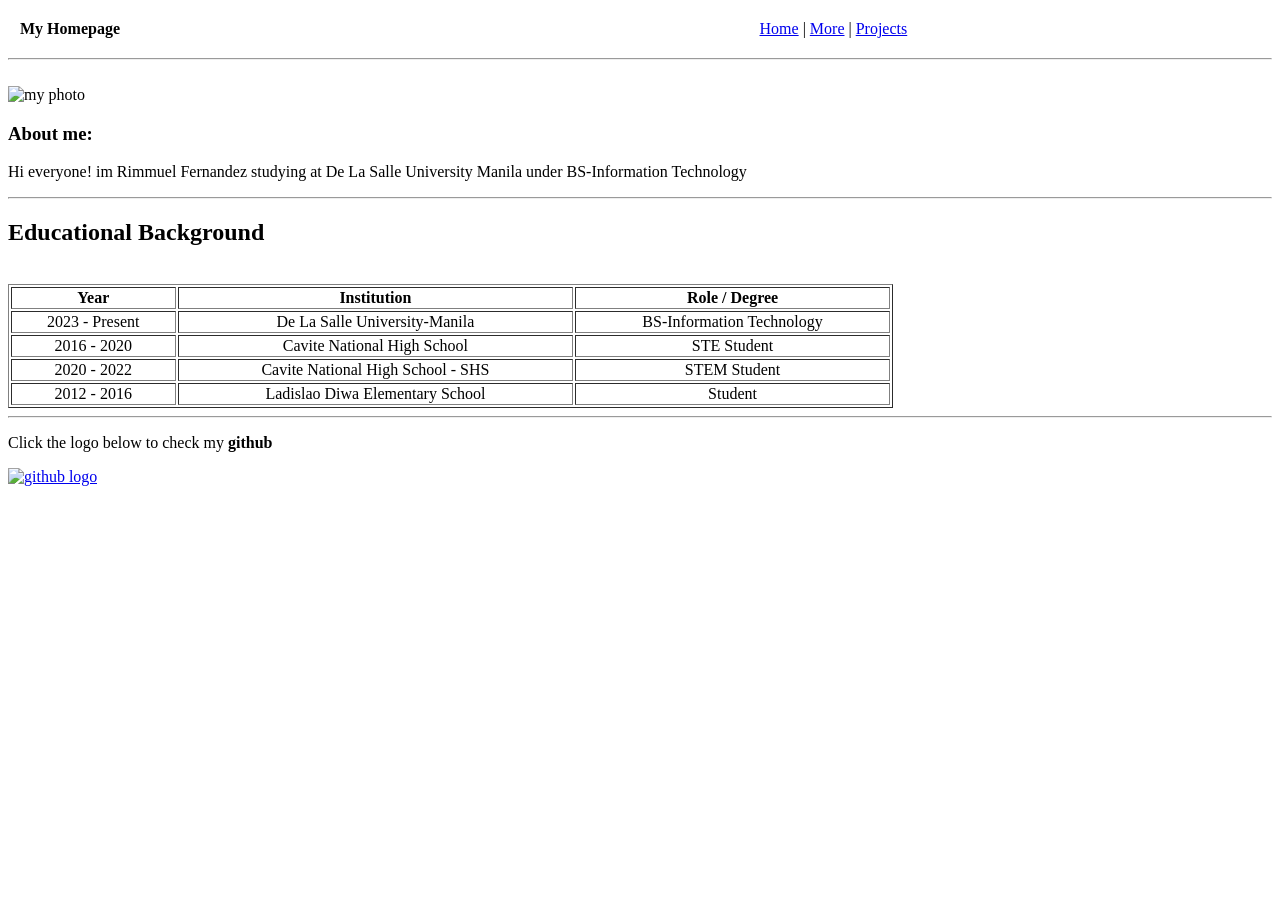
==== index.html @ 61b26e86 "Add files via upload" ====
<!DOCTYPE html>

<head>

        <title> HO1_Fernandez </title>

</head>

<body>

   <table width="100%" border="0" cellpadding="10">
        <tr>
            <td align="left"><b>My Homepage</b></td>
            <td align="center">
                <a href="index.html" target="_self">Home</a> | 
                <a href="more.html" target="_blank">More</a> | 
                <a href="projects.html" target="_blank">Projects</a>
         </td>

            <td align="right">&nbsp;</td>
        </tr>
    </table>
    <hr>
    <br>

    <img src="../HO1/Pictures/picture1.jpg" width="150" height="150" alt="my photo">


    <section>
        <h3> About me:</h3> 
        <p> Hi everyone! im Rimmuel Fernandez studying at De La Salle University Manila under BS-Information Technology </p>

    </section>
    <hr>

    <header>

        <h2> Educational Background </h2>

    </header>

    <table style="width:70%" border="1">

        <tr>
            <th> Year </th>
            <th> Institution </th>
            <th> Role / Degree </th>
        </tr>

        <tr>
            <td align="center"> 2023 - Present </td>
            <td align="center"> De La Salle University-Manila </td>
            <td align="center"> BS-Information Technology </td>
         </tr>

         <tr>
            <td align="center"> 2016 - 2020 </td>
            <td align="center"> Cavite National High School </td>
            <td align="center"> STE Student </td>
         </tr>

         <tr>
            <td align="center"> 2020 - 2022 </td>
            <td align="center"> Cavite National High School - SHS </td>
            <td align="center"> STEM Student </td>
         </tr>

         <tr>
            <td align="center"> 2012 - 2016 </td>
            <td align="center"> Ladislao Diwa Elementary School </td>
            <td align="center"> Student </td>
         </tr>
        <br>
    </table>

    <hr>
  
    <p>
        Click the logo below to check my <b>github</b>
    </p>

    <a href="https://github.com/rienxyz" target="_blank">
        <img src="../HO1/Pictures/GitHub-Logo.png" width="175" height="100" alt="github logo">
    </a>

</body>
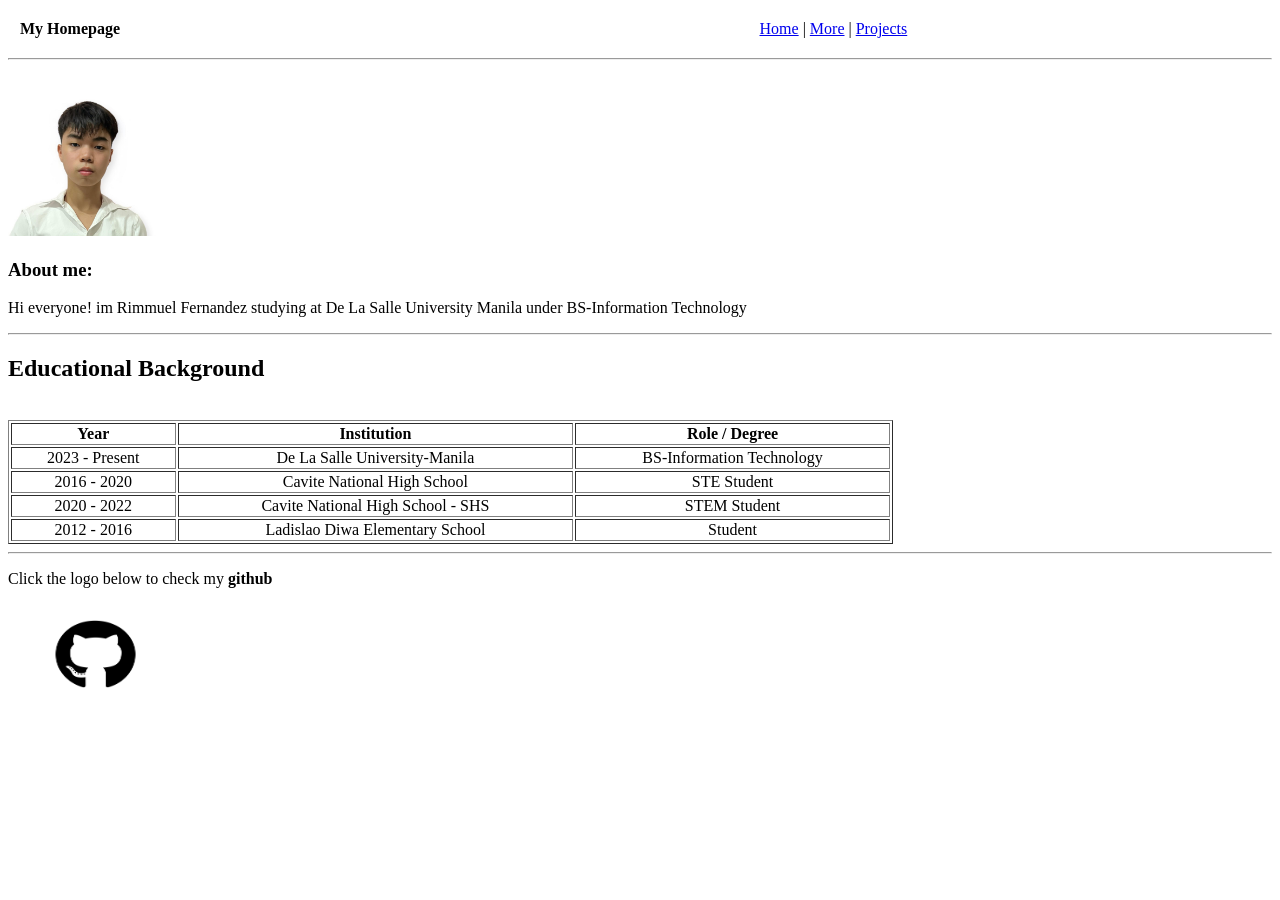
==== commit 758ec700: "Fix image paths in index.html Updated image source for profile picture and GitHub logo." ====
--- a/index.html
+++ b/index.html
@@ -23,7 +23,7 @@
     <hr>
     <br>
 
-    <img src="../HO1/Pictures/picture1.jpg" width="150" height="150" alt="my photo">
+    <img src="picture1.jpg" width="150" height="150" alt="my photo">
 
 
     <section>
@@ -80,7 +80,7 @@
     </p>
 
     <a href="https://github.com/rienxyz" target="_blank">
-        <img src="../HO1/Pictures/GitHub-Logo.png" width="175" height="100" alt="github logo">
+        <img src="/GitHub-Logo.png" width="175" height="100" alt="github logo">
     </a>
 
-</body>+</body>
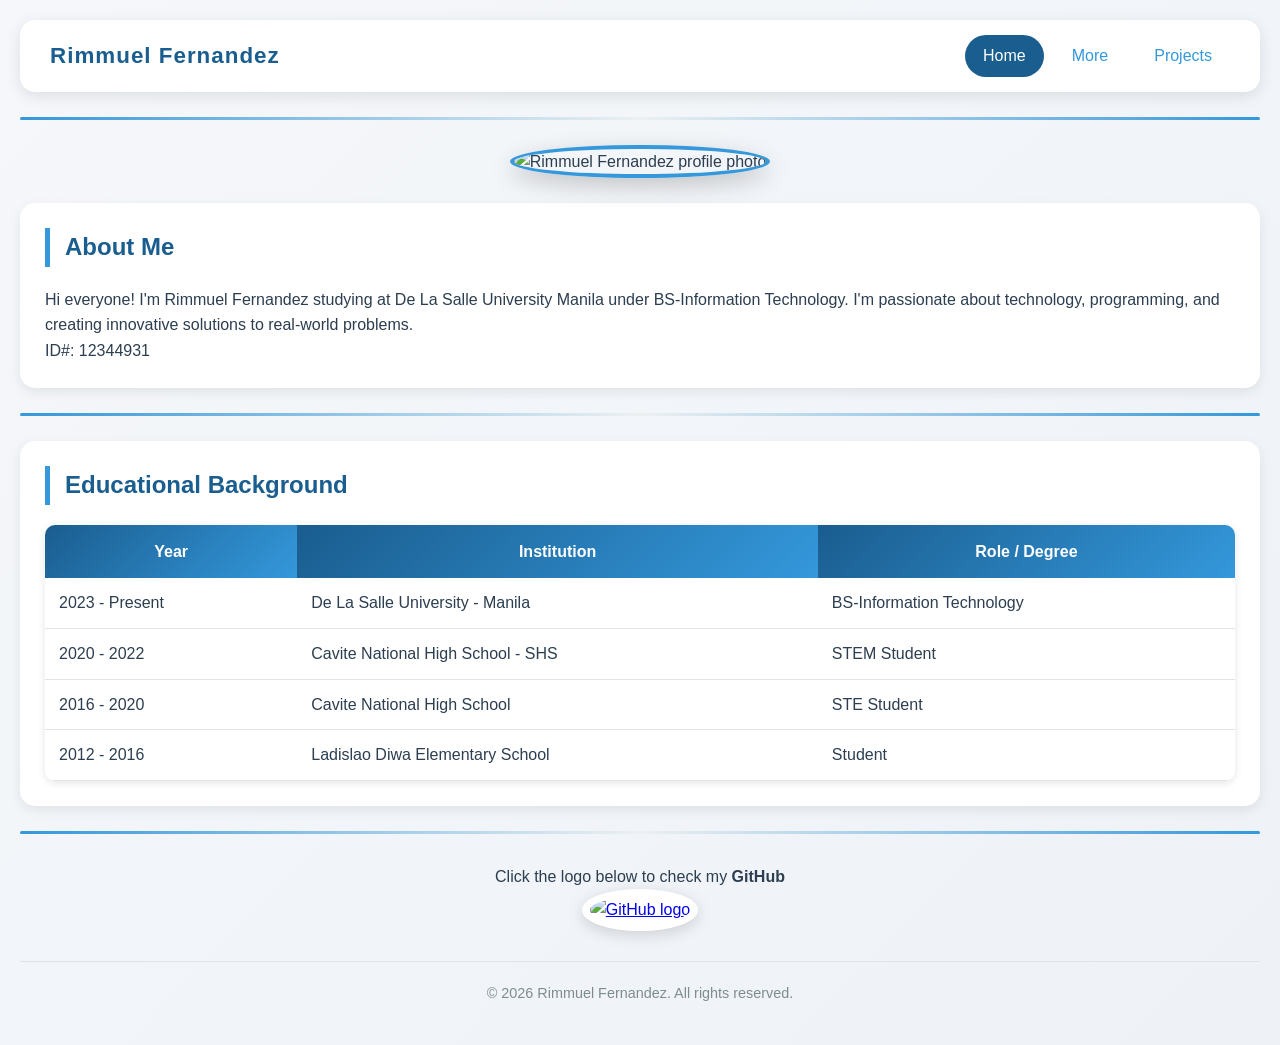
==== commit 6a34d104: "Updated HTML file + CSS file" ====
--- a/index.html
+++ b/index.html
@@ -1,86 +1,90 @@
 <!DOCTYPE html>
 
+
+
 <head>
-
-        <title> HO1_Fernandez </title>
+    <meta charset="UTF-8">
+    <meta name="viewport" content="width=device-width, initial-scale=1.0">
+    <title>Rimmuel Fernandez | Homepage</title>
+    <link rel="stylesheet" href="style.css">
 
 </head>
 
 <body>
 
-   <table width="100%" border="0" cellpadding="10">
-        <tr>
-            <td align="left"><b>My Homepage</b></td>
-            <td align="center">
-                <a href="index.html" target="_self">Home</a> | 
-                <a href="more.html" target="_blank">More</a> | 
-                <a href="projects.html" target="_blank">Projects</a>
-         </td>
+    <nav class="navbar">
+        <div class="nav-brand">Rimmuel Fernandez</div>
+        <div class="nav-links">
+            <a href="index.html" class="active">Home</a>
+            <a href="more.html">More</a>
+            <a href="projects.html">Projects</a>
+        </div>
+    </nav>
 
-            <td align="right">&nbsp;</td>
-        </tr>
-    </table>
-    <hr>
-    <br>
-
-    <img src="picture1.jpg" width="150" height="150" alt="my photo">
+    <hr class="divider">
 
 
-    <section>
-        <h3> About me:</h3> 
-        <p> Hi everyone! im Rimmuel Fernandez studying at De La Salle University Manila under BS-Information Technology </p>
+    <div class="profile-container">
+        <img src="../HO2/Pictures/picture1.jpg" alt="Rimmuel Fernandez profile photo" class="profile-img">
+    
+    </div>
 
+    <section class="about-section">
+        <h2>About Me</h2>
+        <p>Hi everyone! I'm Rimmuel Fernandez studying at De La Salle University Manila under BS-Information Technology. I'm passionate about technology, programming, and creating innovative solutions to real-world problems.</p> 
+        <p> ID#: 12344931</p>
     </section>
-    <hr>
 
-    <header>
+    <hr class="divider">
 
-        <h2> Educational Background </h2>
 
-    </header>
+    <section class="education-section">
+        <h2>Educational Background</h2>
+        
+        <table class="education-table">
+            <thead>
+                <tr>
+                    <th>Year</th>
+                    <th>Institution</th>
+                    <th>Role / Degree</th>
+                </tr>
+            </thead>
+            <tbody>
+                <tr>
+                    <td>2023 - Present</td>
+                    <td>De La Salle University - Manila</td>
+                    <td>BS-Information Technology</td>
+                </tr>
+                <tr>
+                    <td>2020 - 2022</td>
+                    <td>Cavite National High School - SHS</td>
+                    <td>STEM Student</td>
+                </tr>
+                <tr>
+                    <td>2016 - 2020</td>
+                    <td>Cavite National High School</td>
+                    <td>STE Student</td>
+                </tr>
+                <tr>
+                    <td>2012 - 2016</td>
+                    <td>Ladislao Diwa Elementary School</td>
+                    <td>Student</td>
+                </tr>
+            </tbody>
+        </table>
+    </section>
 
-    <table style="width:70%" border="1">
+    <hr class="divider">
 
-        <tr>
-            <th> Year </th>
-            <th> Institution </th>
-            <th> Role / Degree </th>
-        </tr>
+    <div class="github-section">
+        <p>Click the logo below to check my <strong>GitHub</strong></p>
+        <a href="https://github.com/rienxyz" target="_blank" class="github-link">
+            <img src="../HO2/Pictures/GitHub-Logo.png" alt="GitHub logo" class="github-logo">
+        </a>
+    </div>
 
-        <tr>
-            <td align="center"> 2023 - Present </td>
-            <td align="center"> De La Salle University-Manila </td>
-            <td align="center"> BS-Information Technology </td>
-         </tr>
-
-         <tr>
-            <td align="center"> 2016 - 2020 </td>
-            <td align="center"> Cavite National High School </td>
-            <td align="center"> STE Student </td>
-         </tr>
-
-         <tr>
-            <td align="center"> 2020 - 2022 </td>
-            <td align="center"> Cavite National High School - SHS </td>
-            <td align="center"> STEM Student </td>
-         </tr>
-
-         <tr>
-            <td align="center"> 2012 - 2016 </td>
-            <td align="center"> Ladislao Diwa Elementary School </td>
-            <td align="center"> Student </td>
-         </tr>
-        <br>
-    </table>
-
-    <hr>
-  
-    <p>
-        Click the logo below to check my <b>github</b>
-    </p>
-
-    <a href="https://github.com/rienxyz" target="_blank">
-        <img src="/GitHub-Logo.png" width="175" height="100" alt="github logo">
-    </a>
-
+    <footer class="footer">
+        <p>&copy; 2026 Rimmuel Fernandez. All rights reserved.</p>
+    </footer>
 </body>
+</html>
--- a/style.css
+++ b/style.css
@@ -0,0 +1,468 @@
+
+
+* {
+    margin: 0;
+    padding: 0;
+    box-sizing: border-box;
+}
+
+body {
+    font-family: 'Segoe UI', Tahoma, Geneva, Verdana, sans-serif;
+    background: linear-gradient(135deg, #f5f7fa 0%, #eef2f7 100%);
+    color: #2c3e50;
+    line-height: 1.6;
+    padding: 20px;
+    min-height: 100vh;
+}
+
+.navbar {
+    background: white;
+    border-radius: 15px;
+    padding: 15px 30px;
+    display: flex;
+    justify-content: space-between;
+    align-items: center;
+    box-shadow: 0 4px 15px rgba(0, 0, 0, 0.1);
+    margin-bottom: 20px;
+    flex-wrap: wrap;
+    gap: 15px;
+}
+
+.nav-brand {
+    font-size: 1.4em;
+    font-weight: bold;
+    color: #1a5d8f;
+    letter-spacing: 1px;
+}
+
+.nav-links {
+    display: flex;
+    gap: 10px;
+    flex-wrap: wrap;
+}
+
+.nav-links a {
+    text-decoration: none;
+    color: #3498db;
+    font-weight: 500;
+    padding: 8px 18px;
+    border-radius: 25px;
+    transition: all 0.3s ease;
+}
+
+.nav-links a:hover {
+    background-color: #3498db;
+    color: white;
+    transform: translateY(-2px);
+}
+
+.nav-links a.active {
+    background-color: #1a5d8f;
+    color: white;
+}
+
+
+.divider {
+    border: none;
+    height: 3px;
+    background: linear-gradient(90deg, #3498db, #ecf0f1, #3498db);
+    margin: 25px 0;
+    border-radius: 3px;
+}
+
+/* ---------- Profile Section ---------- */
+.profile-container {
+    text-align: center;
+    margin: 20px 0;
+}
+
+.profile-img {
+    width: 180px;
+    height: 180px;
+    border-radius: 50%;
+    object-fit: cover;
+    border: 4px solid #3498db;
+    box-shadow: 0 8px 25px rgba(0, 0, 0, 0.2);
+    transition: transform 0.3s ease;
+}
+
+.profile-img:hover {
+    transform: scale(1.02);
+}
+
+.about-section, .education-section, .interests-section, 
+.favorites-section, .feedback-section {
+    background: white;
+    padding: 25px;
+    border-radius: 15px;
+    margin: 25px 0;
+    box-shadow: 0 4px 12px rgba(0, 0, 0, 0.08);
+}
+
+h1, h2, h3 {
+    color: #1a5d8f;
+    margin-bottom: 20px;
+}
+
+h2 {
+    border-left: 5px solid #3498db;
+    padding-left: 15px;
+}
+
+h1 {
+    text-align: center;
+    font-size: 2.2em;
+}
+
+
+.education-table {
+    width: 100%;
+    border-collapse: collapse;
+    background: white;
+    border-radius: 10px;
+    overflow: hidden;
+    box-shadow: 0 2px 8px rgba(0, 0, 0, 0.1);
+}
+
+.education-table th {
+    background: linear-gradient(135deg, #1a5d8f, #3498db);
+    color: white;
+    padding: 14px;
+    font-weight: 600;
+}
+
+.education-table td {
+    padding: 12px 14px;
+    border-bottom: 1px solid #e0e4e8;
+}
+
+.education-table tr:hover {
+    background-color: #f0f4f8;
+}
+
+
+.interests-list {
+    list-style: none;
+    padding: 0;
+}
+
+.interests-list li {
+    padding: 12px 15px;
+    margin: 10px 0;
+    background: linear-gradient(135deg, #eef2f7, #ffffff);
+    border-radius: 10px;
+    font-size: 1.1em;
+    transition: all 0.3s ease;
+    cursor: pointer;
+}
+
+.interests-list li:hover {
+    transform: translateX(10px);
+    background: linear-gradient(135deg, #3498db20, #ffffff);
+    box-shadow: 0 2px 8px rgba(52, 152, 219, 0.2);
+}
+
+
+.music-player {
+    background: white;
+    padding: 20px;
+    border-radius: 15px;
+    margin: 20px 0;
+    text-align: center;
+}
+
+.music-note {
+    font-style: italic;
+    color: #7f8c8d;
+    margin-bottom: 15px;
+}
+
+.audio-player {
+    width: 100%;
+    max-width: 400px;
+    margin: 0 auto;
+}
+
+
+.favorites-grid {
+    display: grid;
+    grid-template-columns: repeat(auto-fit, minmax(280px, 1fr));
+    gap: 25px;
+    margin-top: 20px;
+}
+
+.favorite-card {
+    background: #f8f9fa;
+    border-radius: 15px;
+    padding: 20px;
+    text-align: center;
+    transition: transform 0.3s ease, box-shadow 0.3s ease;
+}
+
+.favorite-card:hover {
+    transform: translateY(-5px);
+    box-shadow: 0 8px 25px rgba(0, 0, 0, 0.15);
+}
+
+.favorite-card h3 {
+    margin-bottom: 15px;
+    font-size: 1.2em;
+}
+
+.favorite-img {
+    width: 100%;
+    max-width: 250px;
+    height: auto;
+    border-radius: 12px;
+    box-shadow: 0 4px 12px rgba(0, 0, 0, 0.15);
+    margin-bottom: 12px;
+}
+
+.favorite-video {
+    width: 100%;
+    max-width: 350px;
+    border-radius: 12px;
+    margin-bottom: 12px;
+}
+
+.favorite-title {
+    font-weight: bold;
+    color: #2c3e50;
+    margin: 8px 0 4px;
+}
+
+.favorite-author {
+    font-size: 0.9em;
+    color: #7f8c8d;
+}
+
+
+.projects-header {
+    text-align: center;
+    margin-bottom: 30px;
+}
+
+.projects-intro {
+    font-size: 1.1em;
+    color: #7f8c8d;
+    max-width: 600px;
+    margin: 0 auto;
+}
+
+.project-card {
+    background: white;
+    border-radius: 20px;
+    padding: 25px;
+    margin: 30px 0;
+    box-shadow: 0 6px 20px rgba(0, 0, 0, 0.1);
+}
+
+.project-title {
+    text-align: center;
+    font-size: 1.6em;
+    margin-bottom: 20px;
+    color: #1a5d8f;
+}
+
+.project-gallery {
+    display: flex;
+    flex-wrap: wrap;
+    justify-content: center;
+    gap: 20px;
+    margin: 20px 0;
+}
+
+.project-img {
+    width: 100%;
+    max-width: 550px;
+    border-radius: 12px;
+    box-shadow: 0 4px 15px rgba(0, 0, 0, 0.15);
+    transition: transform 0.3s ease;
+}
+
+.project-img:hover {
+    transform: scale(1.02);
+}
+
+.project-description {
+    background: #f8f9fa;
+    padding: 20px;
+    border-radius: 12px;
+    margin-top: 15px;
+}
+
+.project-description p {
+    margin-bottom: 12px;
+    text-align: justify;
+}
+
+
+.feedback-form {
+    max-width: 450px;
+    margin: 0 auto;
+}
+
+.radio-group {
+    display: flex;
+    gap: 30px;
+    justify-content: center;
+    margin-bottom: 20px;
+    flex-wrap: wrap;
+}
+
+.radio-label {
+    display: flex;
+    align-items: center;
+    gap: 8px;
+    cursor: pointer;
+    padding: 8px 15px;
+    background: #eef2f7;
+    border-radius: 30px;
+    transition: all 0.3s ease;
+}
+
+.radio-label:hover {
+    background: #3498db20;
+}
+
+.radio-label input[type="radio"] {
+    cursor: pointer;
+    width: 18px;
+    height: 18px;
+}
+
+.submit-btn {
+    display: block;
+    width: 100%;
+    max-width: 200px;
+    margin: 0 auto;
+    background: linear-gradient(135deg, #3498db, #1a5d8f);
+    color: white;
+    border: none;
+    padding: 12px 25px;
+    border-radius: 30px;
+    font-size: 1em;
+    font-weight: 600;
+    cursor: pointer;
+    transition: all 0.3s ease;
+}
+
+.submit-btn:hover {
+    transform: translateY(-2px);
+    box-shadow: 0 6px 15px rgba(52, 152, 219, 0.4);
+}
+
+
+.github-section {
+    text-align: center;
+    margin: 30px 0;
+}
+
+.github-link {
+    display: inline-block;
+    transition: transform 0.3s ease;
+}
+
+.github-link:hover {
+    transform: scale(1.05);
+}
+
+.github-logo {
+    width: 175px;
+    height: auto;
+    border-radius: 50%;
+    background: white;
+    padding: 8px;
+    box-shadow: 0 4px 15px rgba(0, 0, 0, 0.15);
+}
+
+
+.footer {
+    text-align: center;
+    padding: 20px;
+    margin-top: 30px;
+    color: #7f8c8d;
+    font-size: 0.9em;
+    border-top: 1px solid #dce4ec;
+}
+
+
+@media (max-width: 768px) {
+    body {
+        padding: 15px;
+    }
+    
+    .navbar {
+        flex-direction: column;
+        text-align: center;
+    }
+    
+    .nav-brand {
+        font-size: 1.2em;
+    }
+    
+    h1 {
+        font-size: 1.8em;
+    }
+    
+    h2 {
+        font-size: 1.4em;
+    }
+    
+    .project-gallery {
+        flex-direction: column;
+        align-items: center;
+    }
+    
+    .favorites-grid {
+        grid-template-columns: 1fr;
+    }
+    
+    .radio-group {
+        gap: 15px;
+    }
+    
+    .education-table {
+        font-size: 0.9em;
+    }
+    
+    .education-table th, 
+    .education-table td {
+        padding: 8px 10px;
+    }
+}
+
+@media (max-width: 480px) {
+    .nav-links {
+        flex-direction: column;
+        width: 100%;
+    }
+    
+    .nav-links a {
+        text-align: center;
+    }
+    
+    .project-title {
+        font-size: 1.3em;
+    }
+    
+    .about-section, .education-section, .project-card {
+        padding: 15px;
+    }
+}
+
+
+@keyframes fadeIn {
+    from {
+        opacity: 0;
+        transform: translateY(20px);
+    }
+    to {
+        opacity: 1;
+        transform: translateY(0);
+    }
+}
+
+body > * {
+    animation: fadeIn 0.5s ease-out;
+}
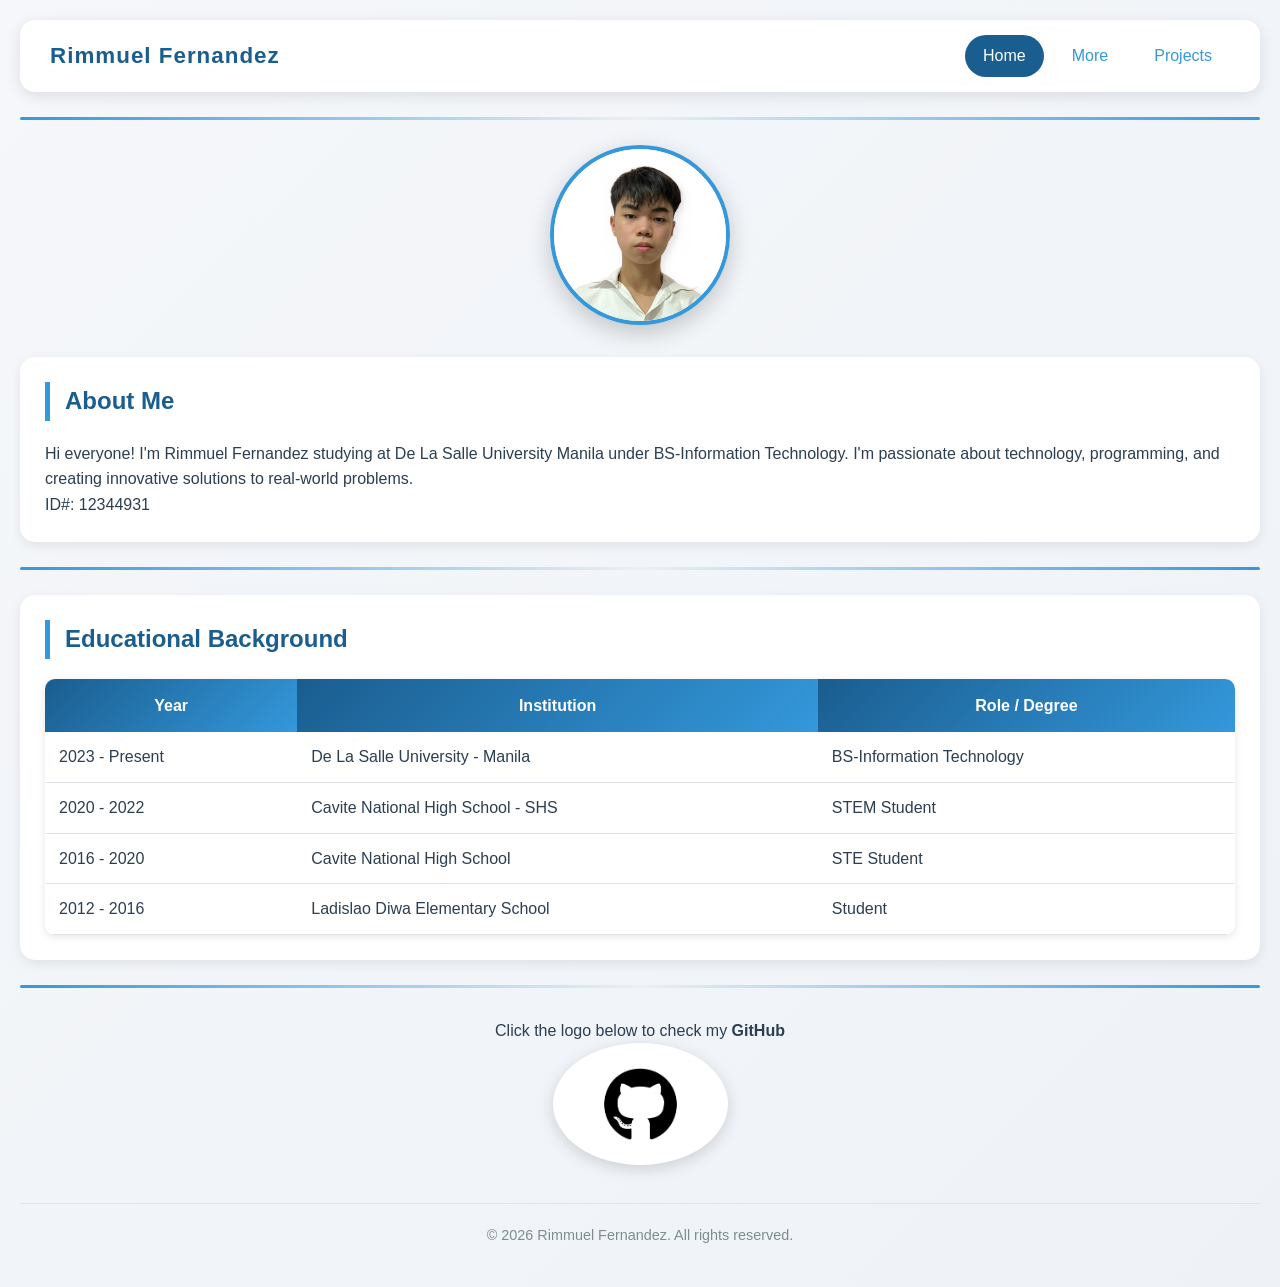
==== commit d3619d8f: "Update index.html" ====
--- a/index.html
+++ b/index.html
@@ -25,7 +25,7 @@
 
 
     <div class="profile-container">
-        <img src="../HO2/Pictures/picture1.jpg" alt="Rimmuel Fernandez profile photo" class="profile-img">
+        <img src="picture1.jpg" alt="Rimmuel Fernandez profile photo" class="profile-img">
     
     </div>
 
@@ -79,7 +79,7 @@
     <div class="github-section">
         <p>Click the logo below to check my <strong>GitHub</strong></p>
         <a href="https://github.com/rienxyz" target="_blank" class="github-link">
-            <img src="../HO2/Pictures/GitHub-Logo.png" alt="GitHub logo" class="github-logo">
+            <img src="GitHub-Logo.png" alt="GitHub logo" class="github-logo">
         </a>
     </div>
 
@@ -87,4 +87,4 @@
         <p>&copy; 2026 Rimmuel Fernandez. All rights reserved.</p>
     </footer>
 </body>
-</html>+</html>
